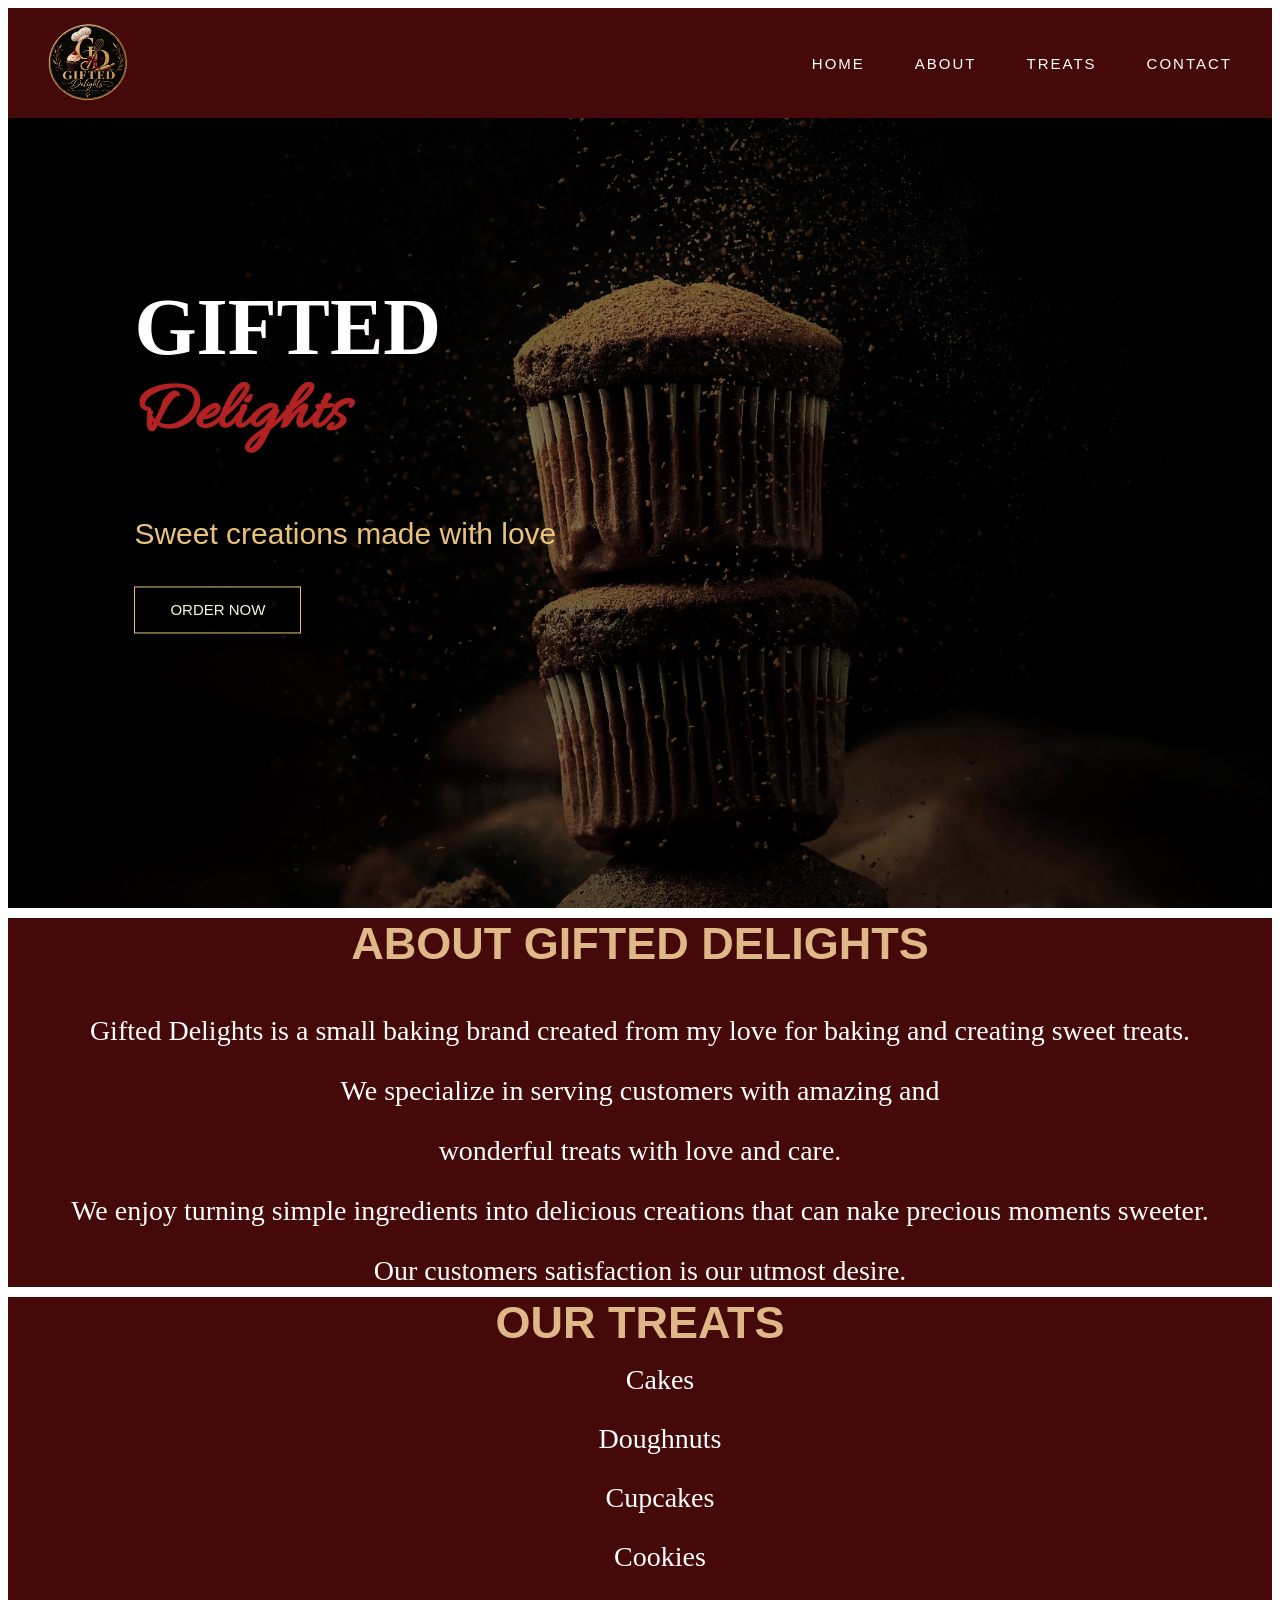
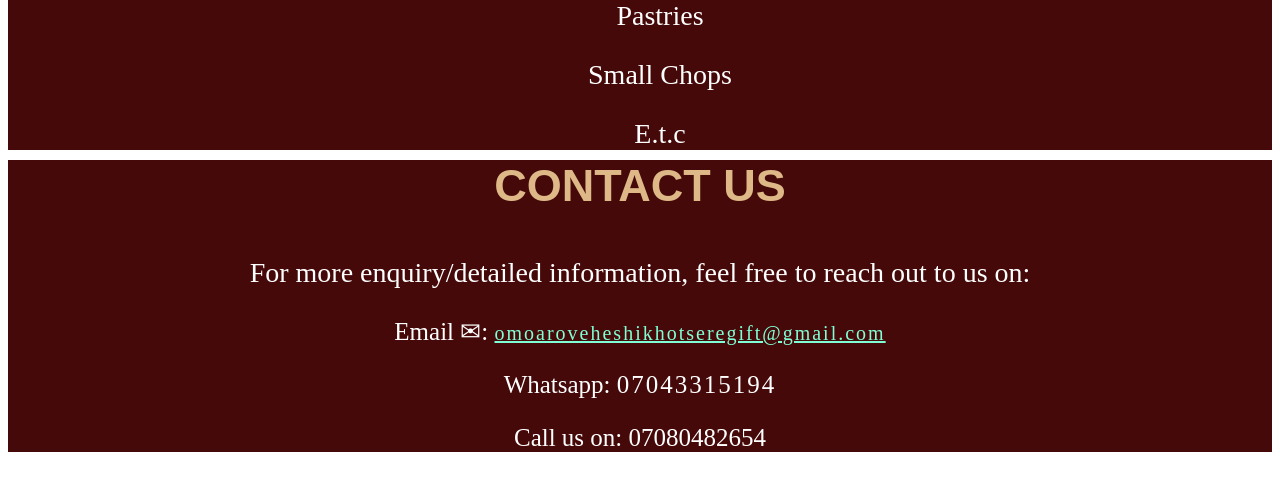
==== index.html @ 87502c17 "Add website files" ====
<!DOCTYPE html>
<html lang="en">
<head>
    <meta charset="UTF-8">
    <meta name="viewport" content="width=device-width, initial-scale=1.0">
    <title>Gifted Delight</title>
    <link rel="stylesheet" href="hero.css">
    <link rel="preconnect" href="https://fonts.googleapis.com">
<link rel="preconnect" href="https://fonts.gstatic.com" crossorigin>
<link href="https://fonts.googleapis.com/css2?family=Allura&display=swap" rel="stylesheet">
</head>
<body>
    <section class="hero">
<nav class="rice">
    <img src="gifted delight.png" alt="Gifted delight logo">
    <a href="#home">HOME</a>
    <a href="#about">ABOUT</a>
    <a href="#treats">TREATS</a>
    <a href="#contact">CONTACT</a>
</nav>
<div class="hero-text">
    <section id="home">
    <h1>GIFTED</h1>
    <h2>Delights</h2>
    <p>Sweet creations made with love</p>
    <a href="./order.html"><button>ORDER NOW</button></a>
    </div>
    </section>
    </section>
    <section id="about">
        <h3><strong>ABOUT GIFTED DELIGHTS</strong></h3>
        <p class="us">Gifted Delights is a small baking brand created from my love for baking and creating sweet treats.</p>
            <p class="us">We specialize in serving customers with amazing and </p>
            <p class="us"> wonderful treats with love and care.</p>
            <p class="us">We enjoy turning simple ingredients into delicious creations that can nake precious moments sweeter.</p>
             <p class="us">Our customers satisfaction is our utmost desire.</p>
    </section>
    <section id="treats">
        <h3><strong>OUR TREATS</strong></h3>
        <p class="me">
            <ul>Cakes</ul>
            <ul>Doughnuts</ul>
            <ul>Cupcakes</ul>
            <ul>Cookies</ul>
            <ul>Pastries</ul>
            <ul>Small Chops</ul>
            <ul>E.t.c</ul>
        </p>
    </section>
    <section id="contact">
       <h3><strong>CONTACT US</strong></h3>
       <p class="us"> For more enquiry/detailed information, feel free to reach out to us on:</p>
    <p class="gift">Email <span>&#9993;</span>: <a class="you" href="mailto:your@email.com">omoaroveheshikhotseregift@gmail.com </a></p>
    <p class="gift">Whatsapp: <a class="she" href="https://wa.me/2347043315194">07043315194</a></p>
    <p class="gift">Call us on: 07080482654</p>
</body>
</html>
---- hero.css ----
body{
    font-family: Arial, sans-serif;
}
.rice{
    display: flex;
    justify-content: end;
   align-items: center;
   padding: 15px 40px;
   gap: 50px;
   background-color: rgb(70, 9, 9);
}
a{
    color:white;
    text-decoration: none;
    font-size: 15px;
    letter-spacing: 2px;

}   
img{
    height:80px;
    width: 80px;
    object-fit: contain;
    margin-right: auto;
}
.hero{
    background-image: url("cake5.jpg");
    min-height: 100vh;
    background-size: cover;
    background-position:center;
    background-repeat: no-repeat;
    position: relative;
}
.hero-text{
    position:absolute;
    left: 10%;
    top:50%;
    transform: translateY(-50%);
    color: white;
}
h1{
    font-size: 80px;
    text-transform: uppercase;
    font-family:Georgia, serif;
    margin:0;
}
h2{
    color: #b22222;
    font-family:"Allura", cursive;
    margin-top: -2px;
    font-size:70px;
}
p{
    font-size:30px;
    color: #e8c27a;
}
button{
    margin-top: 5px;
    padding: 14px 35px;
    background: transparent;
    border:1px solid #e8c27a ;
    font-size: 15px;
    cursor: pointer;
    color: beige;
}
#about{
    background-color: rgb(70, 9, 9);
    margin-top:-35px ;
}
h3{
    text-align: center;
    font-size:45px;
    color:burlywood;
    font-family:'Gill Sans', 'Gill Sans MT', Calibri, 'Trebuchet MS', sans-serif;
}
.us{
    text-align: center;
    font-size:28px;
    color:white;
    font-family: 'Times New Roman', Times, serif;
}
#treats{
    background-color: rgb(70, 9, 9);
    margin-top:-35px ;
}
.me{
    margin-top  :-30px;
}
ul{
    text-align: center;
    font-size:28px;
    color:white;
    font-family: 'Times New Roman', Times, serif;
    margin-top: -1px;
}
#contact{
     background-color: rgb(70, 9, 9);
    margin-top:-35px ;
}
.gift{
    font-size: 25px;
    text-align: center;
    color:white;
    font-family: 'Times New Roman', Times, serif;
}
.you{
    font-size:20px;
    text-decoration: underline;
    color:aquamarine
}
.she{
    font-size: 25px;
}
html{
    scroll-behavior: smooth;
}
.order{
    background-color: #e8c27a;
}
.order-page{
    border: 2px solid black;
    padding-bottom: 100px;
    padding-top: 20px;
    background-color: white;
    width:1500px;
    height: 550px;
    margin:110px auto 0;
}
.order-page h1{
    font-size:50px;
   font-style: italic;
   font-family: 'Times New Roman', Times, serif, cursive;
   padding-left: 20px;
}
.treat{
    font-size: 25px;
    color: rgb(236, 48, 48);
    text-align:center; 
    margin-top: 50px;
}
.place{
    font-size: 25px;
    color: rgb(236, 48, 48);
    text-align:center; 
}
select{
    width: 190px;
    height: 30px;
    display: block;
    margin: 15px auto;
}
option{
    font-size: 15px;
    color: black;
}
.for{
    font-size: 20px;
    color: rgb(236, 48, 48);
    text-align:center; 
}
textarea{
    width: 500px;
    height: 100px;
    padding: 10px;
    margin: 10px auto;
    display: block;
}
.click{
    margin-top: 40px;
    border:3px solid #e8c27a ;
    font-size: 15px;
    cursor: pointer;
    color: whitesmoke;
    background-color: #e8c27a;
    display: block;
    margin-left: auto;
    margin-right: 100px;
}
/*Tablet and smaller screens*/
@media screen (max-width: 800px) {
    .rice{
        gap:20px;
        padding:15px 20px;
    }
    a{
        font-size:13px;
        letter-spacing: 1px;
    }
    img{
        width: 60px;
        height: 60px;
    }
    .hero-text{
        left:8%;
    }
    h1{
        font-size:55px;
    }
    h2{
        font-size: 45px;
    }
    p{
        font-size:20px;
    }
    #about{
        margin-top: -25px;
    }
    h3{
        font-size: 35px;
    }
    .us{
        font-size: 20px;
    }
    #treats{
        margin-top: -25px;
    }
    .me{
        margin-top: -25px;
    }
    ul{
        font-size: 25px;
        margin-top: 1px;
    }
    #contact{
        margin-top: -25px;
    }
    .gift{
        font-size: 20px;
    }
    .you{
        font-size: 18px;
    }
    .she{
        font-size: 20px;
    }
    .order-page{
        padding-bottom: 1px;
        padding-top: 1px;
        width: 5px;
        height: 10px;
    }

}
/*for phones*/
@media (max-width: 500px){
    .rice{
        gap: 9px;
        padding: 6px;
    }
    a{
        font-size: 10px;
        letter-spacing: 1px;
    }
    img{
        width:50px;
        height:50px;
    }
    .hero-text{
        left: 5%;
    }
    h1{
        font-size: 40px;
    }
    h2{
        font-size: 35px;
    }
    p{
        font-size: 16px;
    }
    button{
        padding:10px 20px;
        font-size: 12px;
    }
}
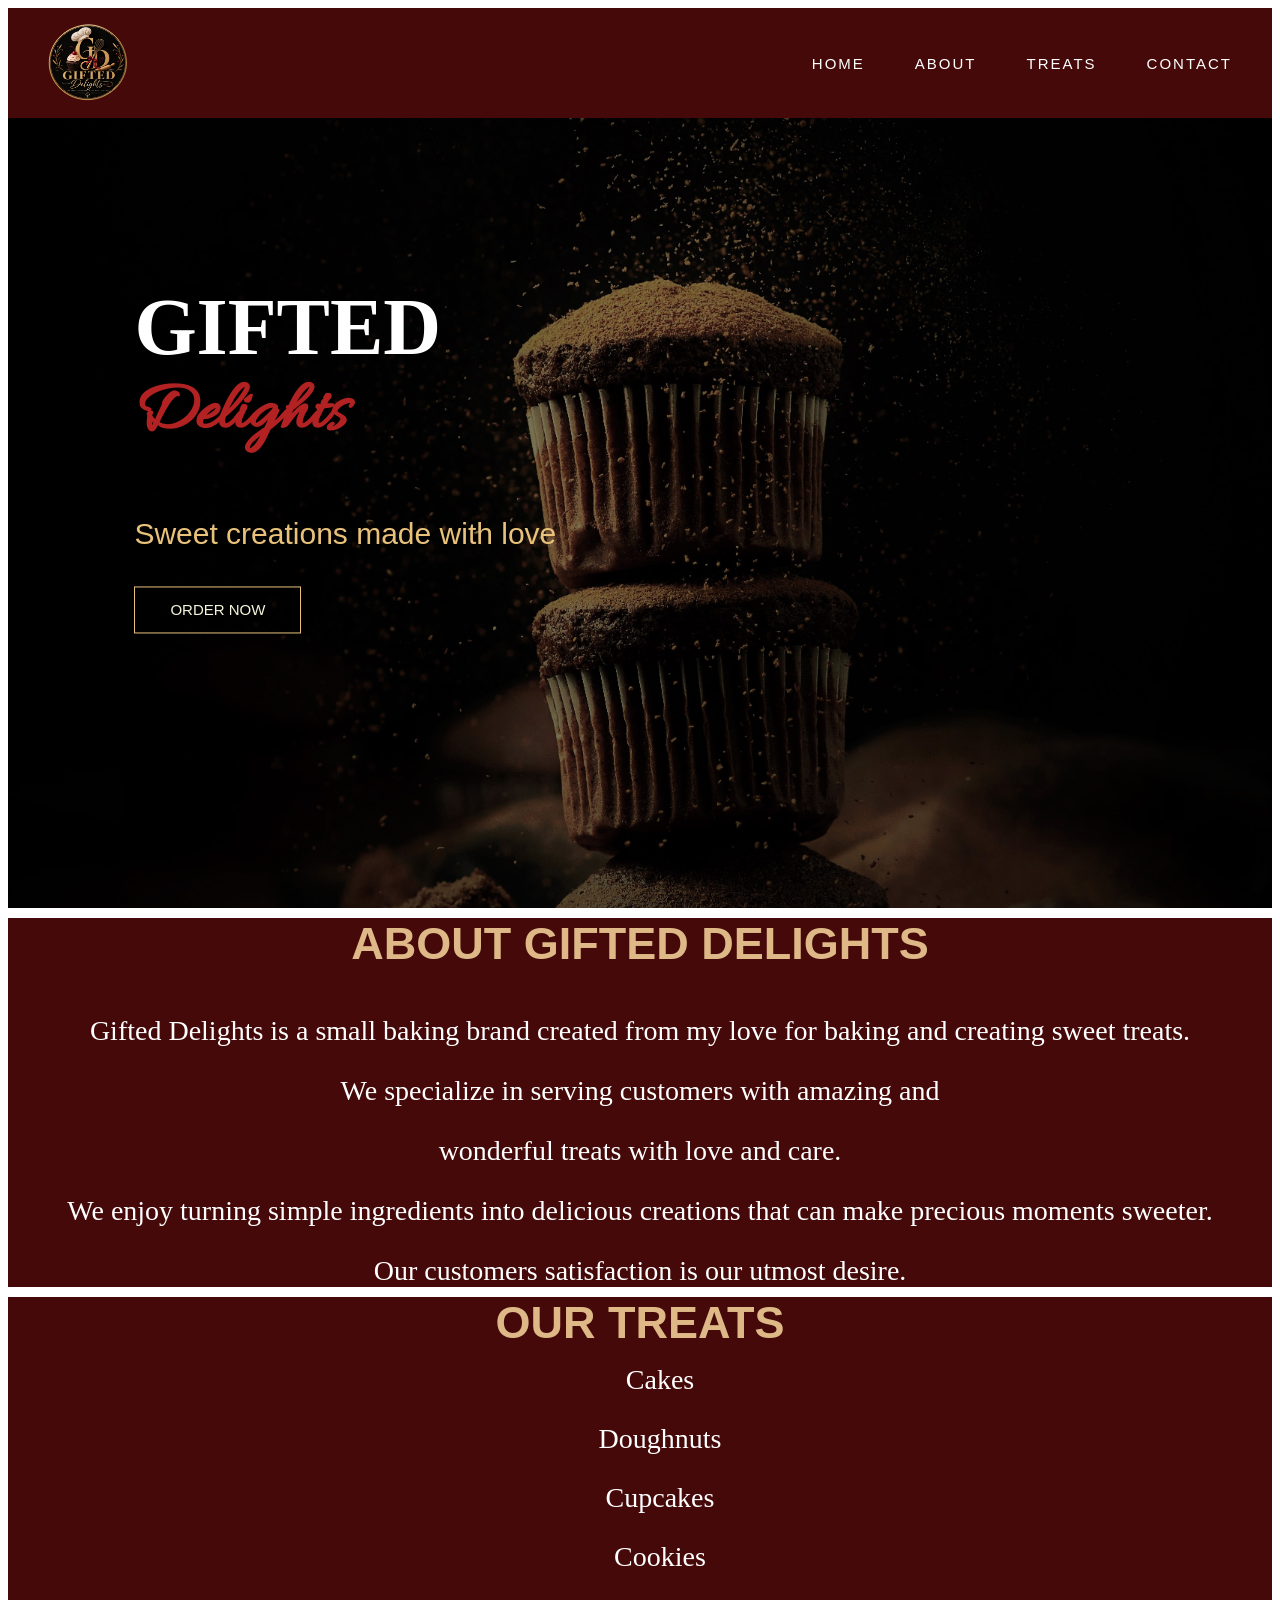
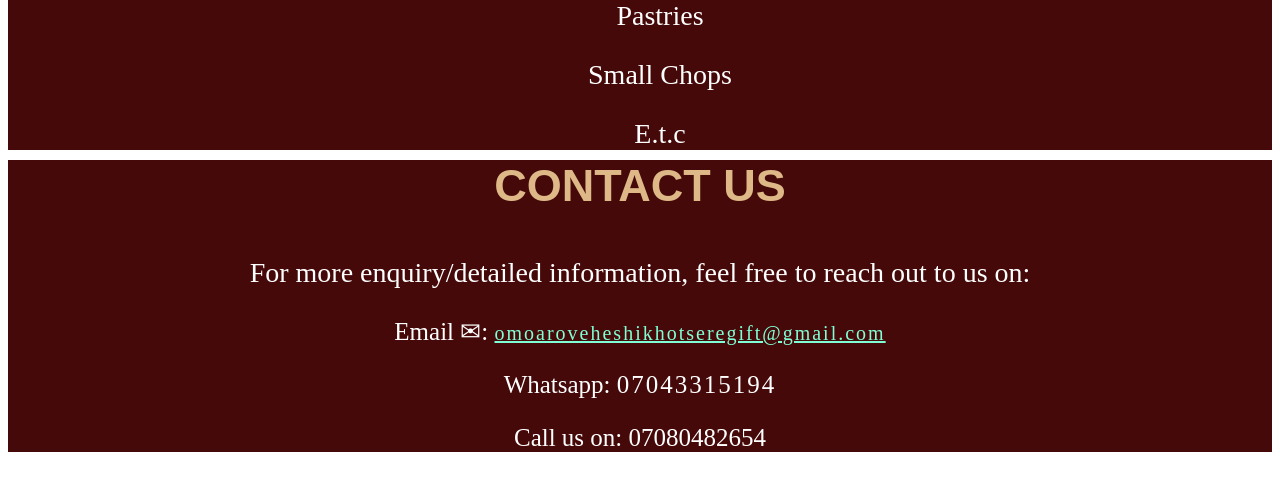
==== commit 3cc05849: "Update website" ====
--- a/index.html
+++ b/index.html
@@ -32,7 +32,7 @@
         <p class="us">Gifted Delights is a small baking brand created from my love for baking and creating sweet treats.</p>
             <p class="us">We specialize in serving customers with amazing and </p>
             <p class="us"> wonderful treats with love and care.</p>
-            <p class="us">We enjoy turning simple ingredients into delicious creations that can nake precious moments sweeter.</p>
+            <p class="us">We enjoy turning simple ingredients into delicious creations that can make precious moments sweeter.</p>
              <p class="us">Our customers satisfaction is our utmost desire.</p>
     </section>
     <section id="treats">
--- a/hero.css
+++ b/hero.css
@@ -232,13 +232,6 @@
     .she{
         font-size: 20px;
     }
-    .order-page{
-        padding-bottom: 1px;
-        padding-top: 1px;
-        width: 5px;
-        height: 10px;
-    }
-
 }
 /*for phones*/
 @media (max-width: 500px){
@@ -270,4 +263,14 @@
         padding:10px 20px;
         font-size: 12px;
     }
+}
+/*Order page mobile adjustment*/
+@media screen (max-width: 600px){
+    .order-page{
+        width: 90%;
+        height: auto;
+        margin: 40px auto 0;
+        padding: 30px 15px;
+        box-sizing: border-box;
+    }
 }
